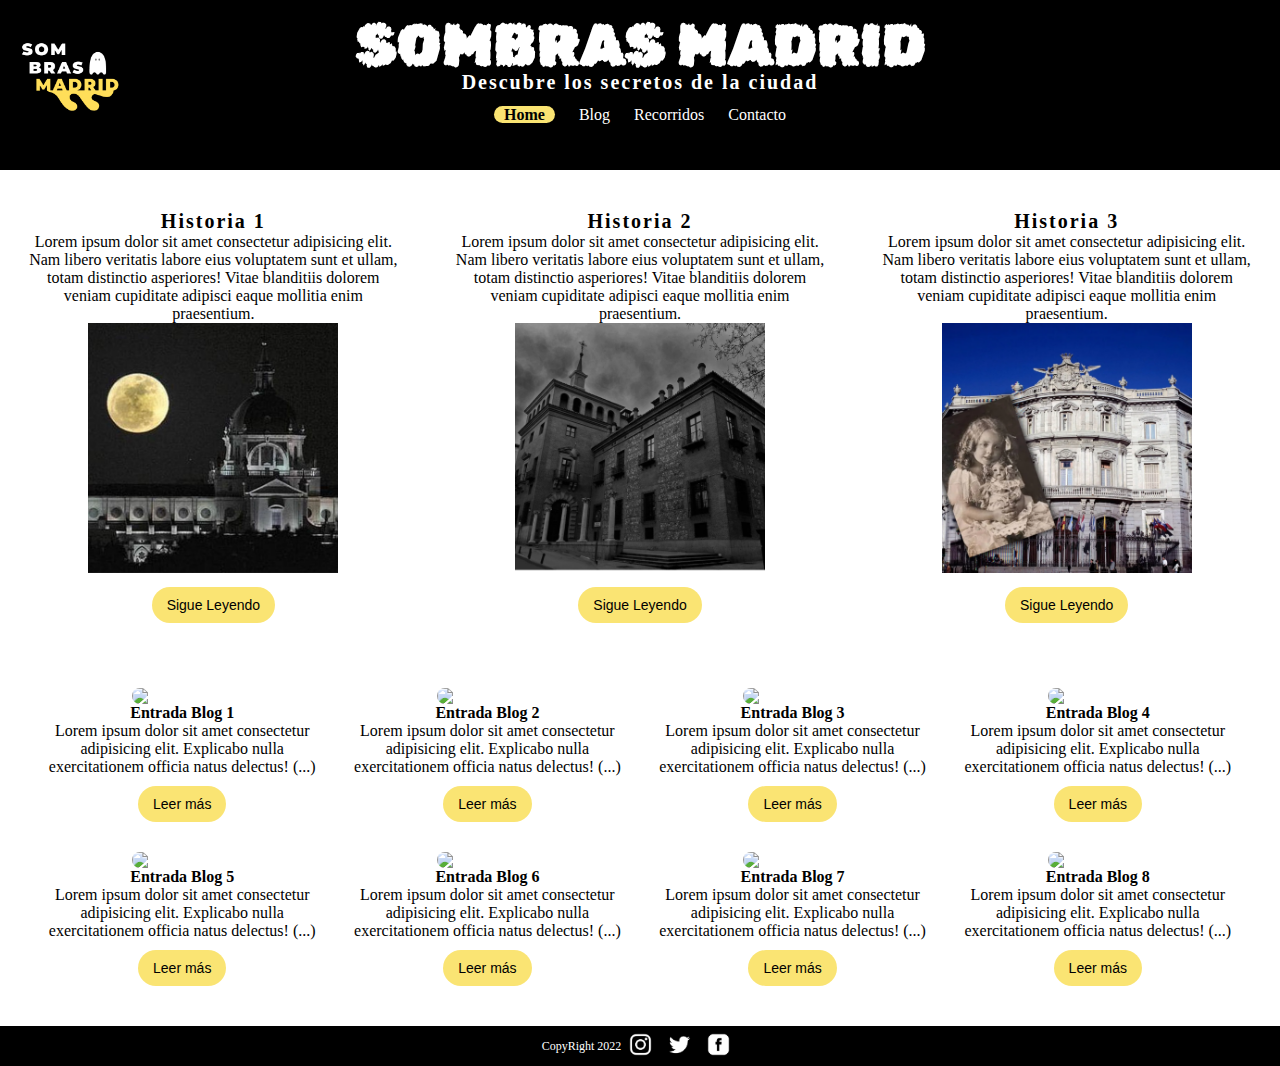
==== blog.html @ 036a404c "Practicas CSS" ====
<!DOCTYPE html>
<html lang="es">
<head>
    <meta charset="UTF-8">
    <meta http-equiv="X-UA-Compatible" content="IE=edge">
    <meta name="viewport" content="width=device-width, initial-scale=1.0">
    <title>Blog - Sombras Madrid</title>
    <link rel="stylesheet" href="style.css">
    <link rel="preconnect" href="https://fonts.googleapis.com">
<link rel="preconnect" href="https://fonts.gstatic.com" crossorigin>
<link href="https://fonts.googleapis.com/css2?family=Permanent+Marker&family=Rubik+Marker+Hatch&display=swap" rel="stylesheet">
</head>
<body>
    <!--CABECERA-->
    <header>
        <nav class="navPrimary">
            <a href="/index.html"> <img id="headerlogo" src="/img/logo.png" alt="logo" width="150px"></a>
            <div class="titulo">
                <h1>SOMBRAS MADRID</h1>
                <h3>Descubre los secretos de la ciudad</h3>
            </div>
            <!--Menú-->
            <div class="menu">
                <ul>
                <li><a id="index" href="/index.html" class="active">Home</a></li>
                <li><a id="blog" href="blog.html" >Blog</a></li>
                <li><a id="recorridos" href="recorridos.html">Recorridos</a></li>
                <li><a id="contacto" href="contacto.html">Contacto</a></li>
            </ul>
            </div>
        </nav>
    </header>
<main>
    <div class="destacadas">
        <div>
            <h3>Historia 1</h3>
            <p>Lorem ipsum dolor sit amet consectetur adipisicing elit. Nam libero veritatis labore eius voluptatem sunt et ullam, totam distinctio asperiores! Vitae blanditiis dolorem veniam cupiditate adipisci eaque mollitia enim praesentium.</p>
            <img src="img/hist1.png" alt="Palacio Real" width="250">
            <button>Sigue Leyendo</button>
        </div>
        <div>
            <h3>Historia 2</h3>
            <p>Lorem ipsum dolor sit amet consectetur adipisicing elit. Nam libero veritatis labore eius voluptatem sunt et ullam, totam distinctio asperiores! Vitae blanditiis dolorem veniam cupiditate adipisci eaque mollitia enim praesentium.</p>
            <img src="img/hist2.png" alt="Casa Siete Chimeneas" width="250">
            <button>Sigue Leyendo</button>
        </div>
        <div>
            <h3>Historia 3</h3>
            <p>Lorem ipsum dolor sit amet consectetur adipisicing elit. Nam libero veritatis labore eius voluptatem sunt et ullam, totam distinctio asperiores! Vitae blanditiis dolorem veniam cupiditate adipisci eaque mollitia enim praesentium.</p>
            <img src="img/hist3.png" alt="Casa America Raimundita" width="250">
            <button>Sigue Leyendo</button>
        </div>
    </div>
    <div class="historias">
        <div  class="Entrada">
            <img src="img/logo-negro.png">
            <h4>Entrada Blog 1</h4>
            <p>Lorem ipsum dolor sit amet consectetur adipisicing elit. Explicabo nulla exercitationem officia natus delectus! (...)</p>
            <button>Leer más</button>
        </div>
        <div class="Entrada">
            <img src="img/logo-negro.png">
            <h4>Entrada Blog 2</h4>
            <p>Lorem ipsum dolor sit amet consectetur adipisicing elit. Explicabo nulla exercitationem officia natus delectus! (...)</p>
            <button>Leer más</button>
        </div>
        <div class="Entrada">
            <img src="img/logo-negro.png">
            <h4>Entrada Blog 3</h4>
            <p>Lorem ipsum dolor sit amet consectetur adipisicing elit. Explicabo nulla exercitationem officia natus delectus! (...)</p>
            <button>Leer más</button>
        </div>
        <div class="Entrada">
            <img src="img/logo-negro.png">
            <h4>Entrada Blog 4</h4>
            <p>Lorem ipsum dolor sit amet consectetur adipisicing elit. Explicabo nulla exercitationem officia natus delectus! (...)</p>
            <button>Leer más</button>
        </div>
        <div class="Entrada">
            <img src="img/logo-negro.png">
            <h4>Entrada Blog 5</h4>
            <p>Lorem ipsum dolor sit amet consectetur adipisicing elit. Explicabo nulla exercitationem officia natus delectus! (...)</p>
            <button>Leer más</button>
        </div>
        <div class="Entrada">
            <img src="img/logo-negro.png">
            <h4>Entrada Blog 6</h4>
            <p>Lorem ipsum dolor sit amet consectetur adipisicing elit. Explicabo nulla exercitationem officia natus delectus! (...)</p>
            <button>Leer más</button>
        </div>
        <div class="Entrada">
            <img src="img/logo-negro.png">
            <h4>Entrada Blog 7</h4>
            <p>Lorem ipsum dolor sit amet consectetur adipisicing elit. Explicabo nulla exercitationem officia natus delectus! (...)</p>
            <button>Leer más</button>
        </div>
        <div class="Entrada">
            <img src="img/logo-negro.png">
            <h4>Entrada Blog 8</h4>
            <p>Lorem ipsum dolor sit amet consectetur adipisicing elit. Explicabo nulla exercitationem officia natus delectus! (...)</p>
            <button>Leer más</button>
        </div>

    </div>
</main>
     <!--PIE DE PÁGINA-->
     <footer>
        <p class="Copyright">CopyRight 2022</p>
        <div class="RRSS">
            <a href="https://www.instagram.com"><img src="/img/ig.png" alt="logo instagram" width="25"></a>
            <a href="https://www.twitter.com"><img src="img/tw.png" alt="logo twitter" width="25"></a>
            <a href="https://www.facebook.com"><img src="/img/fb.png" alt="logo facebook" width="25"></a>
        </div>
    </footer>
</body>
</html>
---- style.css ----
*{
    margin: 0px;
    padding: 0px;
}
ul{
    list-style: none;
}
a{
    text-decoration: none;
    color: none;
}
h1{
    font-family: 'Rubik Marker Hatch';
    font-size: 60px;
    padding-top: 10px;
    margin:0px;
    text-align: center;
    color: #ffffff;
}
h3{
    font-family: 'Permanent Marker';
    text-align: center;
    margin-top: -10px;
    font-size: 20px;
    letter-spacing: 2px;
    color:#ffffff;
}
.navPrimary{
    display: block;
    background-color: #000000;
    height: 170px;
}
#headerlogo {
    position: absolute;
    margin: 0;
    line-height: 200px;
    align-items: center;
    width: 150px;
    float: left;
}

.titulo {
    align-content: center;
}

.menu {
    float: none;
    text-align: center;
    height: 80px;
}

.menu ul {
    display: inline-block;
}

.menu ul li {
    float: left;
    display: inline-block;
    padding: 12px;
}

.menu ul li a {
    color: #ffffff;
}

.menu:hover {
    color: #FAE472;
}

.menu ul li a.active {
    background-color: #FAE472;
    border-radius: 25px;
    padding: 0 10px;
    color: black;
    font-weight: bold;
}
/*INTRODUCCION*/
.introduccion {
    background-color: rgb(195, 194, 194);
    margin: 1cm;
    border-style: dotted;
    border-color: black;
}

.introduccion h2 {
    text-align: center;
    font-size: 40px;
    margin: 20 0 0 0;
    padding: 10 0 0 0;
}

.introduccion>p {
    margin: 0 35px;
    padding: 0 0 15px 0;
    text-align: justify;
    font-family: 'Courier New', Courier, monospace;
}

/* Estilo Presentación secciones página*/
.Areas{
    display: flex;
}
.Areas h3{
    color:#000000;
}
.Ablog {
    display: flex;
    flex-direction: column;
    align-items: center;
    justify-items: center;
    text-align: center;
    margin: auto 30px;
}

.Ablog:hover {
    background-color: #e8e6e6;
}

.Ablog>a {
    background-image: linear-gradient(#FAE472, #f3e8b3);
    color: #000000;
    border-radius: 28px;
    padding: 5px 10px;
    margin: 10px;
}

.Ablog>a:hover {
    background-image: linear-gradient(#f3e8b3 #FAE473)
}

footer {
    background-color: black;
    color: white;
    height: 40px;
    display: flex;
    margin-top: 20px;
    justify-content: center;
    flex-direction: row;

}

.Copyright {
    font-size: 12px;
    display: flex;
    align-items:center;
}

.RRSS {
    display: flex;
    flex-direction: row;
    justify-content: space-between;
    align-items:center;
}

.RRSS>a {
    margin: 0px 7px;
}

/* CONTACTO STYLE */
main>h2 {
    text-align: center;
    font-family: 'Permanent Marker';
    margin-bottom: 10px;;
}
.formularios{
    display: flex;
    flex-direction: row;
    align-content: space-between;
}
.formularios h3{
    color:#000000;
    background-color: #f3e8b3;
}
.form_div{
    display: flex;
    flex-direction: column;
    margin: 10px 30px;
    width: 50%;
}
.histform{
    display: flex;
    flex-direction: column;
}
.opform{
    display: flex;
    flex-direction: column;
    
}
.formularios button{
    width: 30%;
    background-color: #FAE473;
    border: none;
    border-radius: 25px;
    margin: 10px;
    font-size: 14px;
    align-self: center;
}
/*Blog style*/
.destacadas{
    display: flex;
    flex-direction: row;
}
.destacadas>div{
    flex-direction: column;
    margin: 10px;
    align-items: center;
    text-align: center;
    padding: 15px;
}
.destacadas h3{
    color: #000000;
    margin-top: 15px;
}
.destacadas button{
    background-color: #FAE473;
    border: none;
    border-radius: 25px;
    margin: 10px;
    font-size: 14px;
    align-self: center;
    padding: 10px 15px;
}
.destacadas div:hover {
    background-color: #e8e6e6;
}
.historias{
    display: flex;
   flex-wrap: wrap;
   justify-content: center;   
margin: 20px; 
}
.historias img{
    width: 100px;
    border-radius: 75px;
}
.historias button{
    background-color: #FAE473;
    border: none;
    border-radius: 25px;
    margin: 10px;
    font-size: 14px;
    align-self: center;
    padding: 10px 15px;
}
.Entrada{
    width: 23%;
    margin: 10px;
    display: flex;
    flex-direction: column;
    align-items: center;
    justify-items: center;
    text-align: center;
}
.Entrada:hover {
    background-color: #e8e6e6;
}
/* RESPONSIVE */
@media screen and (max-width:768px) {
    .navPrimary{
        display: flex;
        flex-direction: column;
    }
    #headerlogo {
        width: 200px;
        display: block;
        margin: auto;
    }
    .menu{
        font-size: 14px;
        display: block;
        
    }
    .titulo{
        display: none;
    }
    .introduccion>p{
        font-size: 12px;
    }
    .Areas {
        display: flex;
        flex-direction: column;
    }
    .Areas p{
        font-size: 14px;
    }
    .formularios{
        display: flex;
        flex-direction: column;
        align-content: center;
    }
    .form_div{
        width: auto;
    }
    .destacadas{
        flex-direction: column;
        margin-top: 0px;
        
    }
    .destacadas div{
        margin-top: 0;
        padding: 0 10px;
    }
    .historias{
        display: flex;
        flex-direction: column;
    }
    .Entrada{
width: auto;
    }
}
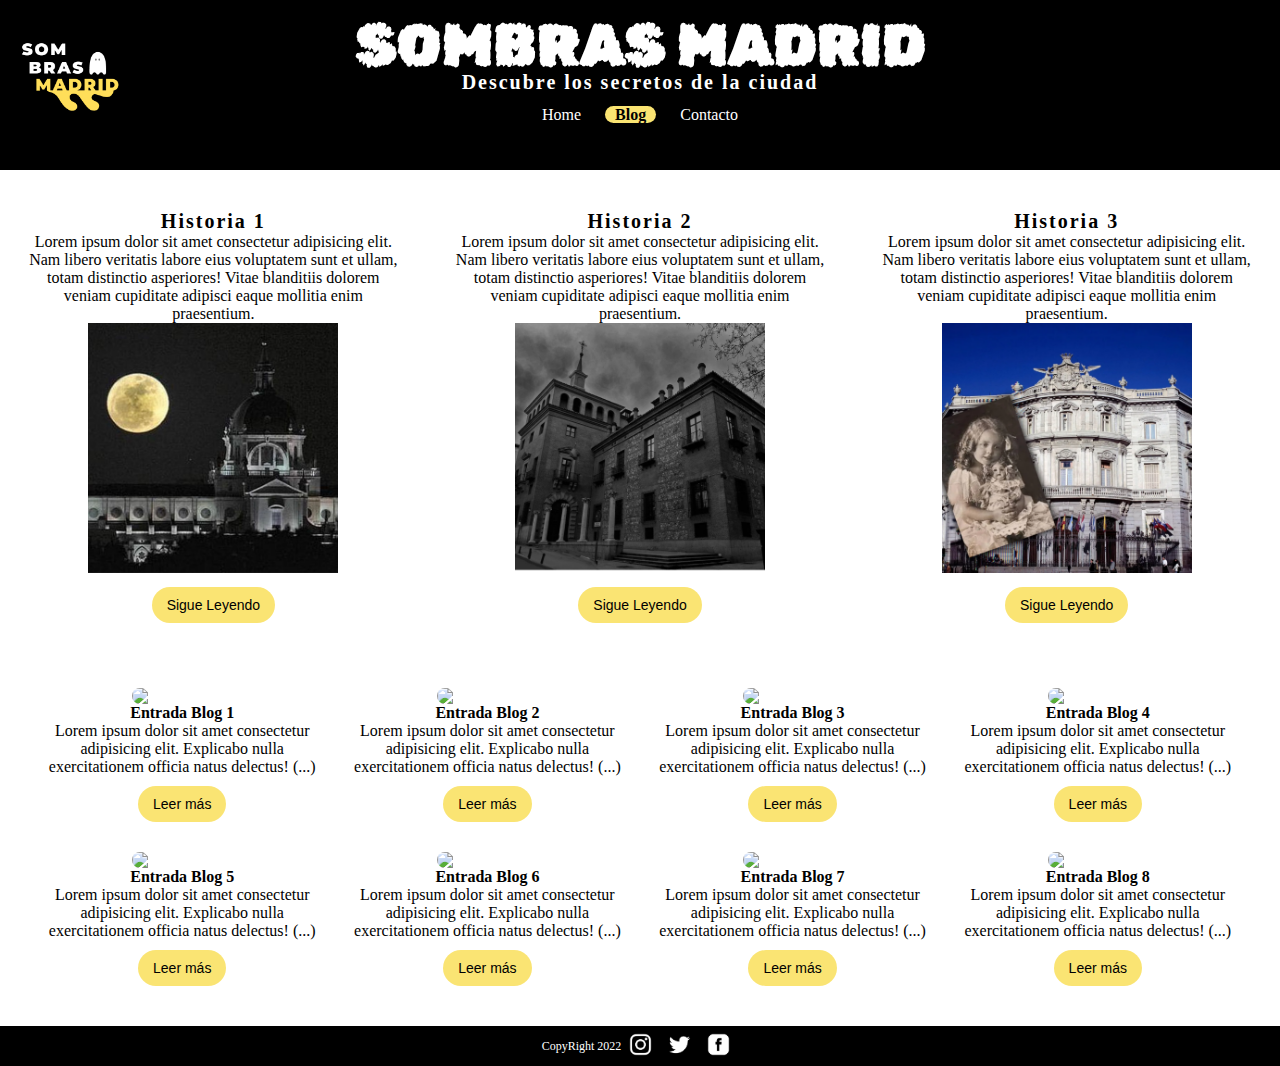
==== commit c4160007: "Update blog.html" ====
--- a/blog.html
+++ b/blog.html
@@ -22,9 +22,8 @@
             <!--Menú-->
             <div class="menu">
                 <ul>
-                <li><a id="index" href="/index.html" class="active">Home</a></li>
-                <li><a id="blog" href="blog.html" >Blog</a></li>
-                <li><a id="recorridos" href="recorridos.html">Recorridos</a></li>
+                <li><a id="index" href="/index.html" >Home</a></li>
+                <li><a id="blog" href="blog.html"class="active" >Blog</a></li>
                 <li><a id="contacto" href="contacto.html">Contacto</a></li>
             </ul>
             </div>
@@ -113,4 +112,4 @@
         </div>
     </footer>
 </body>
-</html>+</html>
